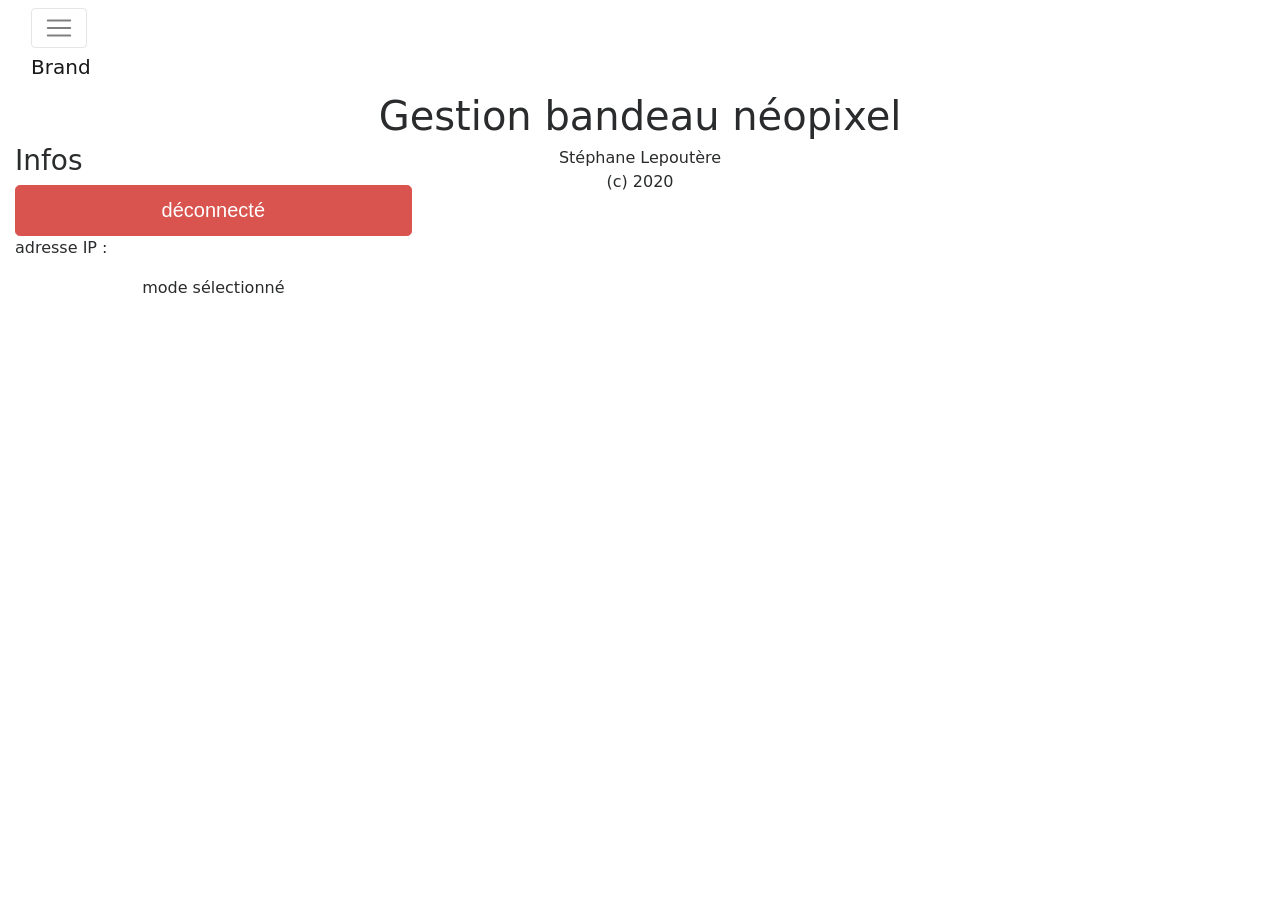
==== data/index.htm @ c67d4ffc "." ====
<!DOCTYPE html>
<html lang="fr">

<head>
	<meta charset="utf-8">
	<meta http-equiv="X-UA-Compatible" content="IE=edge">
	<meta name="viewport" content="width=device-width, initial-scale=1">

	<title>Qualité environnement</title>

	<meta name="description" content="Suivi des indicateurs de qualité de l'environnement">
	<meta name="author" content="Stéphane Lepoutère">

	<script src="js/jquery.min.js"></script>
	<script src="js/popper.min.js"></script>
	<script src="js/tether.min.js"></script>

	<link rel="stylesheet" href="css/bootstrap.min.css">
	<link rel="stylesheet" href="css/style.css">

	<script type="text/javascript" src="js/scripts.js"></script>

</head>

<body>
	<div class="container-fluid">
				<nav class="navbar navbar-expand-lg navbar-light bg-light navbar-dark bg-dark">
			
				<button class="navbar-toggler" type="button" data-toggle="collapse" data-target="#bs-example-navbar-collapse-1">
					<span class="navbar-toggler-icon"></span>
				</button> <a class="navbar-brand" href="#">Brand</a>
				<div class="collapse navbar-collapse" id="bs-example-navbar-collapse-1">
					<ul class="navbar-nav">
						<li class="nav-item active">
							<a class="nav-link" href="#">Link <span class="sr-only">(current)</span></a>
						</li>
						<li class="nav-item">
							<a class="nav-link" href="#">Link</a>
						</li>
						<li class="nav-item dropdown">
							<a class="nav-link dropdown-toggle" href="http://example.com" id="navbarDropdownMenuLink"
								data-toggle="dropdown">Dropdown link</a>
							<div class="dropdown-menu" aria-labelledby="navbarDropdownMenuLink">
								<a class="dropdown-item" href="#">Action</a> <a class="dropdown-item" href="#">Another action</a> <a
									class="dropdown-item" href="#">Something else here</a>
								<div class="dropdown-divider">
								</div> <a class="dropdown-item" href="#">Separated link</a>
							</div>
						</li>
					</ul>
					<form class="form-inline">
						<input class="form-control mr-sm-2" type="text">
						<button class="btn btn-primary my-2 my-sm-0" type="submit">
							Search
						</button>
					</form>
					<ul class="navbar-nav ml-md-auto">
						<li class="nav-item active">
							<a class="nav-link" href="#">Link <span class="sr-only">(current)</span></a>
						</li>
						<li class="nav-item dropdown">
							<a class="nav-link dropdown-toggle" href="http://example.com" id="navbarDropdownMenuLink"
								data-toggle="dropdown">Dropdown link</a>
							<div class="dropdown-menu dropdown-menu-right" aria-labelledby="navbarDropdownMenuLink">
								<a class="dropdown-item" href="#">Action</a> <a class="dropdown-item" href="#">Another action</a> <a
									class="dropdown-item" href="#">Something else here</a>
								<div class="dropdown-divider">
								</div> <a class="dropdown-item" href="#">Separated link</a>
							</div>
						</li>
					</ul>
				</div>
			</nav>

		<div class="row">
			<div class="col-md-12">
				<h1 class="text-center">
					Gestion bandeau néopixel
				</h1>
			</div>
		</div>
		<div class="row">
			<div class="col-md-4">
				<h3>
					Infos
				</h3>
				<button id="btInfoConnection" type="button" class="btn btn-block btn-lg btn-danger" title="état...">
					déconnecté
				</button>
				<p>
					adresse IP : <span id="IPserveurWS"></span>
				</p>
				<p id="affModeSelect" class="text-center">
					mode sélectionné
				</p>
			</div>
			<div class="col-md-4">
				<p class="text-center">
					Stéphane Lepoutère<br />(c) 2020
				</p>
			</div>
			<div class="col-md-4">
			</div>
		</div>
	</div>
	<script src="js/bootstrap.min.js"></script>

</body>

</html>
---- data/css/style.css ----
#ex1Slider .slider-selection {
	background: #BABABA;
}

.ex1Slider{
    width: 100%;
    display: block;
}
.slider.slider-horizontal{
    width: 100% !important;
    display: block;
}
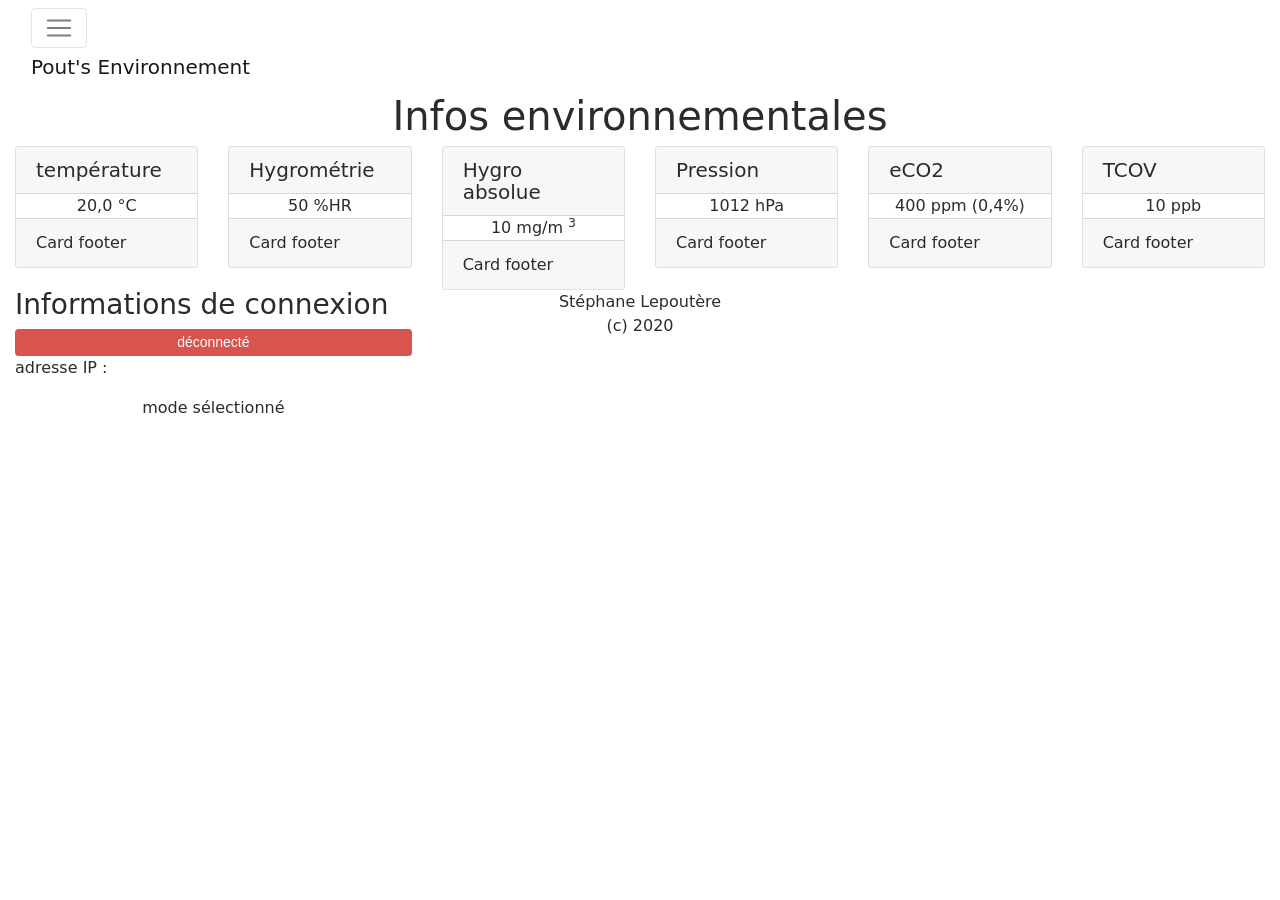
==== commit f91627b2: "html + webserveur beta OK" ====
--- a/data/index.htm
+++ b/data/index.htm
@@ -24,67 +24,142 @@
 
 <body>
 	<div class="container-fluid">
-				<nav class="navbar navbar-expand-lg navbar-light bg-light navbar-dark bg-dark">
-			
-				<button class="navbar-toggler" type="button" data-toggle="collapse" data-target="#bs-example-navbar-collapse-1">
-					<span class="navbar-toggler-icon"></span>
-				</button> <a class="navbar-brand" href="#">Brand</a>
-				<div class="collapse navbar-collapse" id="bs-example-navbar-collapse-1">
-					<ul class="navbar-nav">
-						<li class="nav-item active">
-							<a class="nav-link" href="#">Link <span class="sr-only">(current)</span></a>
-						</li>
-						<li class="nav-item">
-							<a class="nav-link" href="#">Link</a>
-						</li>
-						<li class="nav-item dropdown">
-							<a class="nav-link dropdown-toggle" href="http://example.com" id="navbarDropdownMenuLink"
-								data-toggle="dropdown">Dropdown link</a>
-							<div class="dropdown-menu" aria-labelledby="navbarDropdownMenuLink">
-								<a class="dropdown-item" href="#">Action</a> <a class="dropdown-item" href="#">Another action</a> <a
-									class="dropdown-item" href="#">Something else here</a>
-								<div class="dropdown-divider">
-								</div> <a class="dropdown-item" href="#">Separated link</a>
-							</div>
-						</li>
-					</ul>
-					<form class="form-inline">
-						<input class="form-control mr-sm-2" type="text">
-						<button class="btn btn-primary my-2 my-sm-0" type="submit">
-							Search
-						</button>
-					</form>
-					<ul class="navbar-nav ml-md-auto">
-						<li class="nav-item active">
-							<a class="nav-link" href="#">Link <span class="sr-only">(current)</span></a>
-						</li>
-						<li class="nav-item dropdown">
-							<a class="nav-link dropdown-toggle" href="http://example.com" id="navbarDropdownMenuLink"
-								data-toggle="dropdown">Dropdown link</a>
-							<div class="dropdown-menu dropdown-menu-right" aria-labelledby="navbarDropdownMenuLink">
-								<a class="dropdown-item" href="#">Action</a> <a class="dropdown-item" href="#">Another action</a> <a
-									class="dropdown-item" href="#">Something else here</a>
-								<div class="dropdown-divider">
-								</div> <a class="dropdown-item" href="#">Separated link</a>
-							</div>
-						</li>
-					</ul>
-				</div>
-			</nav>
+		<nav class="navbar navbar-expand-lg navbar-light bg-">
+
+			<button class="navbar-toggler" type="button" data-toggle="collapse"
+				data-target="#bs-navbar-1" aria-controls="bs-navbar-1" aria-expanded="true">
+				<span class="navbar-toggler-icon"></span>
+			</button> 
+			<a class="navbar-brand" href="#">Pout's Environnement</a>
+			<div class="collapse navbar-collapse" id="bs-navbar-1">
+				<ul class="navbar-nav">
+					<li class="nav-item active">
+						<a class="nav-link" href="#">Link <span class="sr-only">(current)</span></a>
+					</li>
+					<li class="nav-item">
+						<a class="nav-link" href="#">Link</a>
+					</li>
+					<li class="nav-item dropdown">
+						<a class="nav-link dropdown-toggle" href="#" id="navbarDropdownMenuLink"
+							data-toggle="dropdown">Dropdown link</a>
+						<div class="dropdown-menu" aria-labelledby="navbarDropdownMenuLink">
+							<a class="dropdown-item" href="#">Action</a> <a class="dropdown-item" href="#">Another
+								action</a> <a class="dropdown-item" href="#">Something else here</a>
+							<div class="dropdown-divider">
+							</div> <a class="dropdown-item" href="#">Separated link</a>
+						</div>
+					</li>
+				</ul>
+			</div>
+		</nav>
 
 		<div class="row">
 			<div class="col-md-12">
 				<h1 class="text-center">
-					Gestion bandeau néopixel
+					Infos environnementales
 				</h1>
 			</div>
 		</div>
 		<div class="row">
+			<div class="col-md-2">
+				<div class="card bg-default">
+					<h5 class="card-header">
+						température
+					</h5>
+					<div class="card-body text-center">
+						<p class="card-text">
+							<span id="val_temp">20,0</span> °C 
+						</p>
+					</div>
+					<div class="card-footer">
+						Card footer
+					</div>
+				</div>
+			</div>
+			<div class="col-md-2">
+				<div class="card bg-default">
+					<h5 class="card-header">
+						Hygrométrie
+					</h5>
+					<div class="card-body text-center">
+						<p class="card-text">
+							<span id="val_hygro">50</span> %HR
+						</p>
+					</div>
+					<div class="card-footer">
+						Card footer
+					</div>
+				</div>
+			</div>
+			<div class="col-md-2">
+				<div class="card bg-default">
+					<h5 class="card-header">
+						Hygro absolue
+					</h5>
+					<div class="card-body text-center">
+						<p class="card-text">
+							<span id="val_hygroAbs">10</span> mg/m <sup>3</sup>
+						</p>
+					</div>
+					<div class="card-footer">
+						Card footer
+					</div>
+				</div>
+			</div>
+			<div class="col-md-2">
+				<div class="card bg-default">
+					<h5 class="card-header">
+						Pression
+					</h5>
+					<div class="card-body text-center">
+						<p class="card-text">
+							<span id="val_pression">1012</span> hPa
+						</p>
+					</div>
+					<div class="card-footer">
+						Card footer
+					</div>
+				</div>
+			</div>
+			<div class="col-md-2">
+				<div class="card bg-default">
+					<h5 class="card-header">
+						eCO2
+					</h5>
+					<div class="card-body text-center">
+						<p class="card-text">
+							<span id="val_eco2">400</span> ppm (0,4%)
+						</p>
+					</div>
+					<div class="card-footer">
+						Card footer
+					</div>
+				</div>
+			</div>
+			<div class="col-md-2">
+				<div class="card bg-default">
+					<h5 class="card-header">
+						TCOV
+					</h5>
+					<div class="card-body text-center">
+						<p class="card-text">
+							<span id="val_tcov">10</span> ppb
+						</p>
+					</div>
+					<div class="card-footer">
+						Card footer
+					</div>
+				</div>
+			</div>
+		</div>
+
+		<div class="row">
 			<div class="col-md-4">
 				<h3>
-					Infos
+					Informations de connexion
 				</h3>
-				<button id="btInfoConnection" type="button" class="btn btn-block btn-lg btn-danger" title="état...">
+				<button id="btInfoConnection" type="button" 
+						class="btn btn-block btn-lg btn-danger btn-sm" title="état...">
 					déconnecté
 				</button>
 				<p>
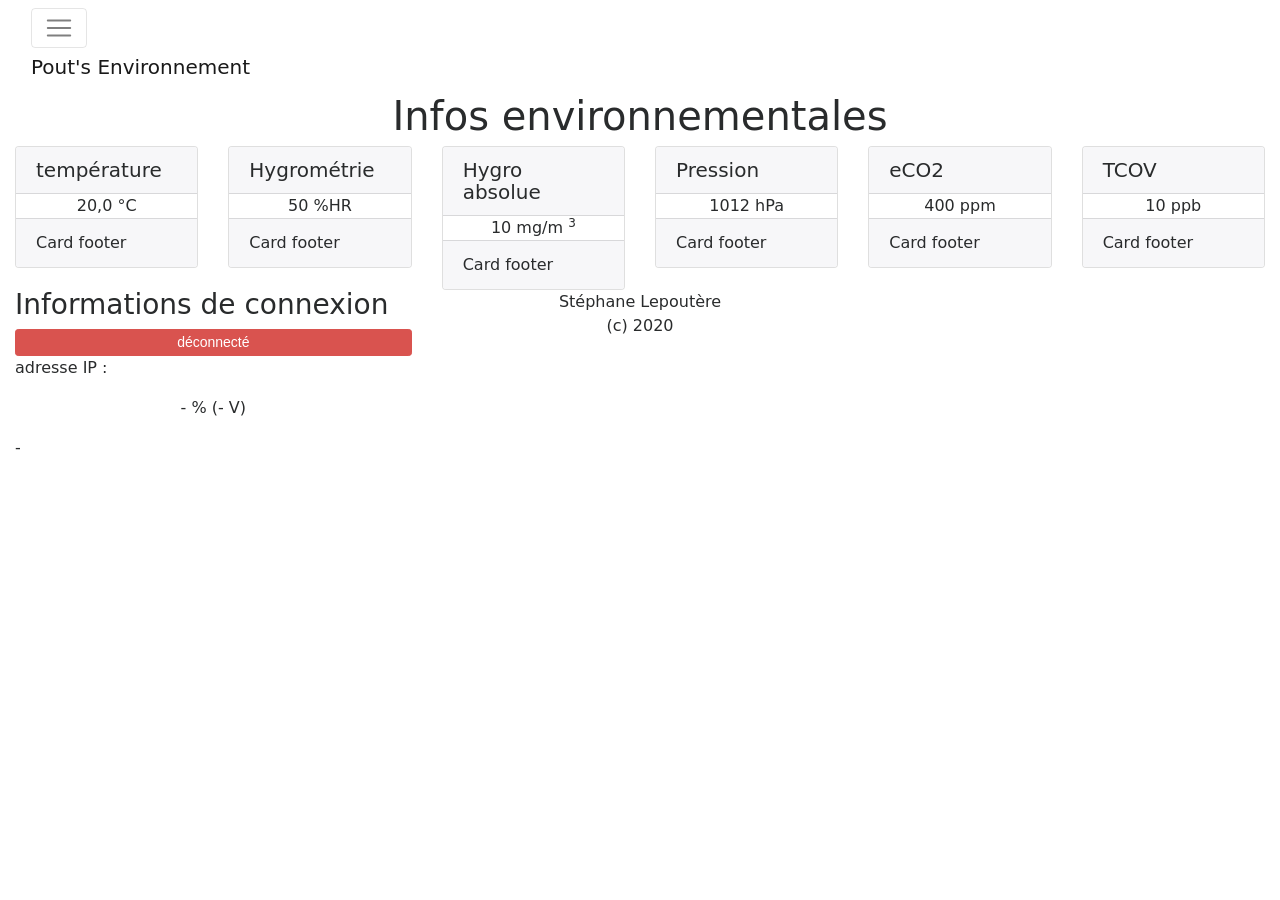
==== commit 2e39c19c: "correction mesure batterie" ====
--- a/data/index.htm
+++ b/data/index.htm
@@ -128,7 +128,7 @@
 					</h5>
 					<div class="card-body text-center">
 						<p class="card-text">
-							<span id="val_eco2">400</span> ppm (0,4%)
+							<span id="val_eco2">400</span> ppm
 						</p>
 					</div>
 					<div class="card-footer">
@@ -165,8 +165,8 @@
 				<p>
 					adresse IP : <span id="IPserveurWS"></span>
 				</p>
-				<p id="affModeSelect" class="text-center">
-					mode sélectionné
+				<p class="text-center">
+					<span id="val_batt">-</span> % (<span id="val_battVolt">-</span> V)
 				</p>
 			</div>
 			<div class="col-md-4">
@@ -177,6 +177,14 @@
 			<div class="col-md-4">
 			</div>
 		</div>
+
+		<div class="row">
+			<div class="col-md-12">
+				<div id="logText">
+				-
+				</div>
+			</div>
+		</div>
 	</div>
 	<script src="js/bootstrap.min.js"></script>
 
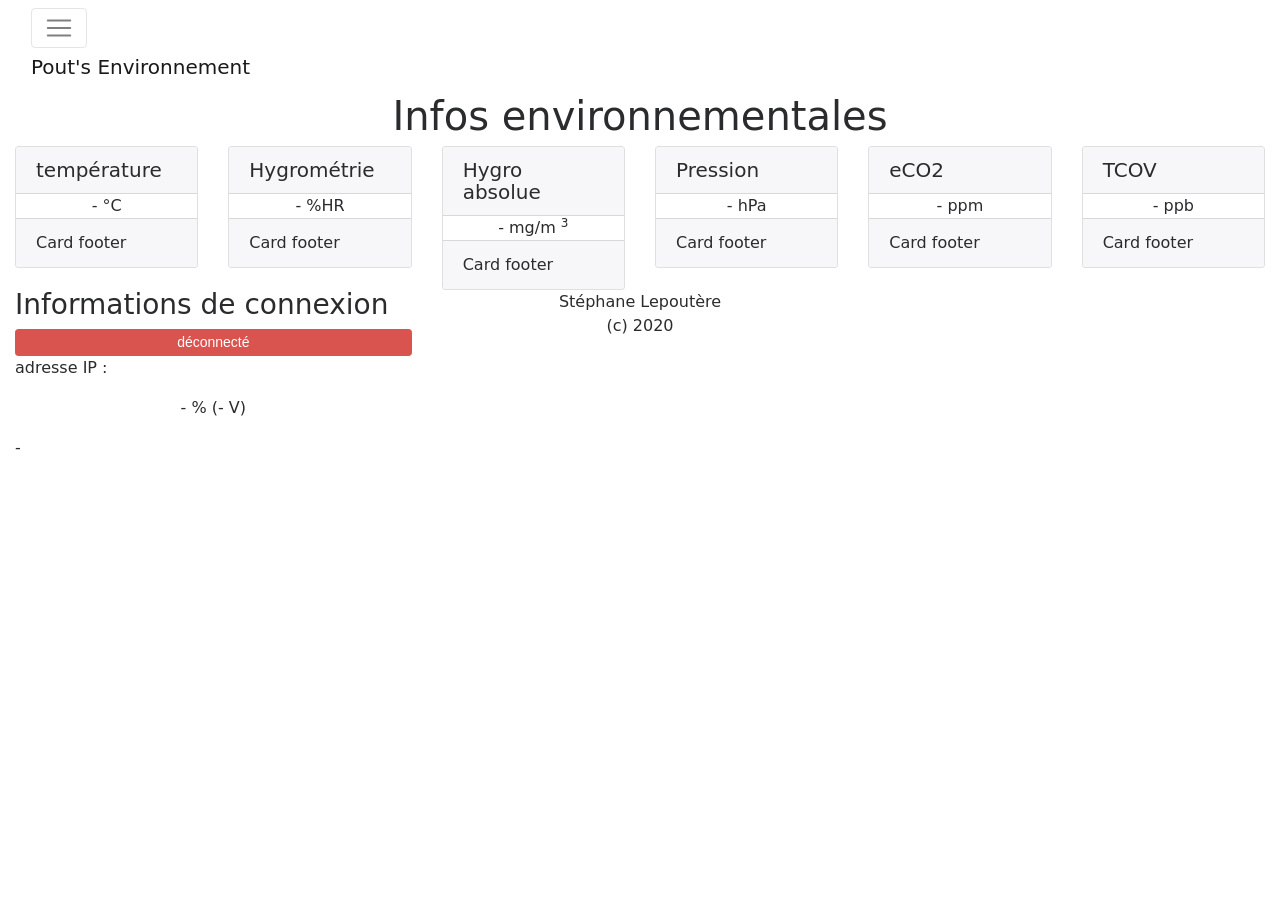
==== commit 8cbf862d: "pression en uint16t" ====
--- a/data/index.htm
+++ b/data/index.htm
@@ -24,7 +24,7 @@
 
 <body>
 	<div class="container-fluid">
-		<nav class="navbar navbar-expand-lg navbar-light bg-">
+		<nav class="navbar navbar-default navbar-fixed-top navbar-expand-mg navbar-light">
 
 			<button class="navbar-toggler" type="button" data-toggle="collapse"
 				data-target="#bs-navbar-1" aria-controls="bs-navbar-1" aria-expanded="true">
@@ -68,7 +68,7 @@
 					</h5>
 					<div class="card-body text-center">
 						<p class="card-text">
-							<span id="val_temp">20,0</span> °C 
+							<span id="val_temp">-</span> °C 
 						</p>
 					</div>
 					<div class="card-footer">
@@ -83,7 +83,7 @@
 					</h5>
 					<div class="card-body text-center">
 						<p class="card-text">
-							<span id="val_hygro">50</span> %HR
+							<span id="val_hygro">-</span> %HR
 						</p>
 					</div>
 					<div class="card-footer">
@@ -98,7 +98,7 @@
 					</h5>
 					<div class="card-body text-center">
 						<p class="card-text">
-							<span id="val_hygroAbs">10</span> mg/m <sup>3</sup>
+							<span id="val_hygroAbs">-</span> mg/m <sup>3</sup>
 						</p>
 					</div>
 					<div class="card-footer">
@@ -113,7 +113,7 @@
 					</h5>
 					<div class="card-body text-center">
 						<p class="card-text">
-							<span id="val_pression">1012</span> hPa
+							<span id="val_pression">-</span> hPa
 						</p>
 					</div>
 					<div class="card-footer">
@@ -128,7 +128,7 @@
 					</h5>
 					<div class="card-body text-center">
 						<p class="card-text">
-							<span id="val_eco2">400</span> ppm
+							<span id="val_eco2">-</span> ppm
 						</p>
 					</div>
 					<div class="card-footer">
@@ -143,7 +143,7 @@
 					</h5>
 					<div class="card-body text-center">
 						<p class="card-text">
-							<span id="val_tcov">10</span> ppb
+							<span id="val_tcov">-</span> ppb
 						</p>
 					</div>
 					<div class="card-footer">
@@ -179,7 +179,7 @@
 		</div>
 
 		<div class="row">
-			<div class="col-md-12">
+			<div class="col-md-12" style="height:100px;">
 				<div id="logText">
 				-
 				</div>
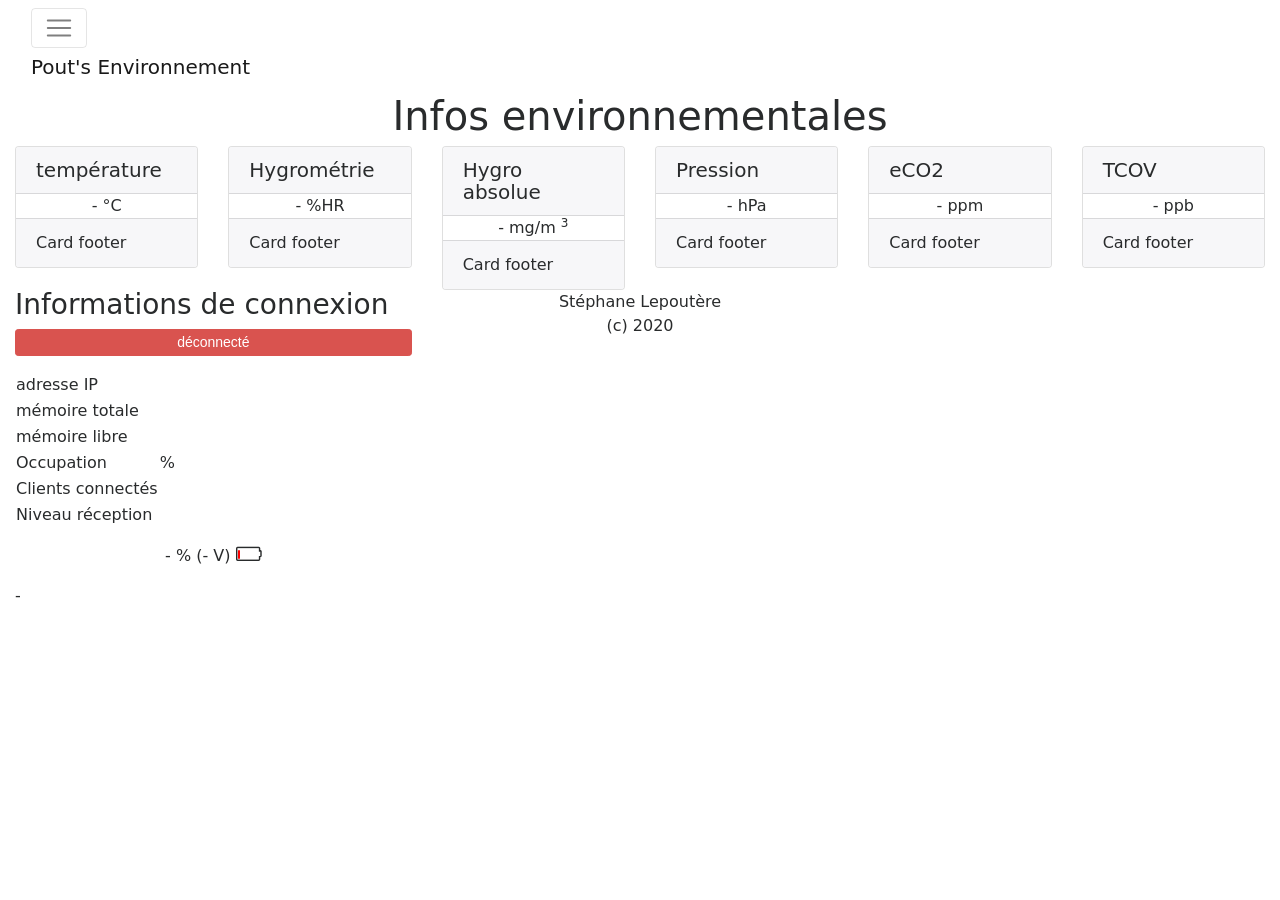
==== commit 7a827a6b: "amélioration html" ====
--- a/data/index.htm
+++ b/data/index.htm
@@ -17,6 +17,8 @@
 
 	<link rel="stylesheet" href="css/bootstrap.min.css">
 	<link rel="stylesheet" href="css/style.css">
+
+	<link rel="stylesheet" href="https://cdnjs.cloudflare.com/ajax/libs/font-awesome/4.7.0/css/font-awesome.min.css">
 
 	<script type="text/javascript" src="js/scripts.js"></script>
 
@@ -61,7 +63,7 @@
 			</div>
 		</div>
 		<div class="row">
-			<div class="col-md-2">
+			<div class="col-12 col-sm-6 col-md-3 col-lg-2">
 				<div class="card bg-default">
 					<h5 class="card-header">
 						température
@@ -76,7 +78,7 @@
 					</div>
 				</div>
 			</div>
-			<div class="col-md-2">
+			<div class="col-12 col-sm-6 col-md-3 col-lg-2">
 				<div class="card bg-default">
 					<h5 class="card-header">
 						Hygrométrie
@@ -91,7 +93,7 @@
 					</div>
 				</div>
 			</div>
-			<div class="col-md-2">
+			<div class="col-12 col-sm-6 col-md-3 col-lg-2">
 				<div class="card bg-default">
 					<h5 class="card-header">
 						Hygro absolue
@@ -106,7 +108,7 @@
 					</div>
 				</div>
 			</div>
-			<div class="col-md-2">
+			<div class="col-12 col-sm-6 col-md-3 col-lg-2">
 				<div class="card bg-default">
 					<h5 class="card-header">
 						Pression
@@ -121,7 +123,7 @@
 					</div>
 				</div>
 			</div>
-			<div class="col-md-2">
+			<div class="col-12 col-sm-6 col-md-3 col-lg-2">
 				<div class="card bg-default">
 					<h5 class="card-header">
 						eCO2
@@ -136,7 +138,7 @@
 					</div>
 				</div>
 			</div>
-			<div class="col-md-2">
+			<div class="col-12 col-sm-6 col-md-3 col-lg-2">
 				<div class="card bg-default">
 					<h5 class="card-header">
 						TCOV
@@ -163,10 +165,20 @@
 					déconnecté
 				</button>
 				<p>
-					adresse IP : <span id="IPserveurWS"></span>
+					<table>
+						<tr><td>adresse IP</td><td id="IPserveurWS"></td></tr>
+						<tr><td>mémoire totale</td><td id="mem_total"></td></tr>
+						<tr><td>mémoire libre</td><td id="mem_libre"></td></tr>
+						<tr><td>Occupation</td><td><span id="id_occ_mem"></span> %</td></tr>
+						<tr><td>Clients connectés</td><td id="id_clients"></td></tr>
+						<tr><td>Niveau réception</td><td id="id_rssi"></td></tr>
+					</table>
 				</p>
 				<p class="text-center">
 					<span id="val_batt">-</span> % (<span id="val_battVolt">-</span> V)
+					<i class="fa fa-battery-empty font-20px fa-battery-filling" aria-hidden="true">
+						<span id="result" style="width:calc(10% * 0.73)"></span>
+					</i>
 				</p>
 			</div>
 			<div class="col-md-4">
--- a/data/css/style.css
+++ b/data/css/style.css
@@ -10,3 +10,66 @@
     width: 100% !important;
     display: block;
 }
+
+.font-20px {
+    font-size: 20px !important;
+}
+
+.font-50px {
+    font-size: 50px !important;
+}
+
+.font-70px {
+    font-size: 70px !important;
+}
+
+.fa-battery-filling {
+    position: relative;
+}
+
+.fa-battery-filling span {
+    position: absolute;
+    background: orange;
+    top: 28%;
+    height: 44%;
+    left: 11%;
+    border-radius: 2px;
+    transition: 250ms ease;
+}
+
+.fa-battery-filling [style="width:calc(1% * 0.73)"],
+.fa-battery-filling [style="width:calc(2% * 0.73)"],
+.fa-battery-filling [style="width:calc(3% * 0.73)"],
+.fa-battery-filling [style="width:calc(4% * 0.73)"],
+.fa-battery-filling [style="width:calc(5% * 0.73)"],
+.fa-battery-filling [style="width:calc(6% * 0.73)"],
+.fa-battery-filling [style="width:calc(7% * 0.73)"],
+.fa-battery-filling [style="width:calc(8% * 0.73)"],
+.fa-battery-filling [style="width:calc(9% * 0.73)"],
+.fa-battery-filling [style="width:calc(10% * 0.73)"],
+.fa-battery-filling [style="width:calc(11% * 0.73)"],
+.fa-battery-filling [style="width:calc(12% * 0.73)"],
+.fa-battery-filling [style="width:calc(13% * 0.73)"],
+.fa-battery-filling [style="width:calc(14% * 0.73)"],
+.fa-battery-filling [style="width:calc(15% * 0.73)"],
+.fa-battery-filling [style="width:calc(16% * 0.73)"],
+.fa-battery-filling [style="width:calc(17% * 0.73)"],
+.fa-battery-filling [style="width:calc(18% * 0.73)"],
+.fa-battery-filling [style="width:calc(19% * 0.73)"],
+.fa-battery-filling [style="width:calc(20% * 0.73)"] {
+    background: red;
+}
+
+.fa-battery-filling [style="width:calc(90% * 0.73)"],
+.fa-battery-filling [style="width:calc(91% * 0.73)"],
+.fa-battery-filling [style="width:calc(92% * 0.73)"],
+.fa-battery-filling [style="width:calc(93% * 0.73)"],
+.fa-battery-filling [style="width:calc(94% * 0.73)"],
+.fa-battery-filling [style="width:calc(95% * 0.73)"],
+.fa-battery-filling [style="width:calc(96% * 0.73)"],
+.fa-battery-filling [style="width:calc(97% * 0.73)"],
+.fa-battery-filling [style="width:calc(98% * 0.73)"],
+.fa-battery-filling [style="width:calc(99% * 0.73)"],
+.fa-battery-filling [style="width:calc(100% * 0.73)"] {
+    background: green;
+}
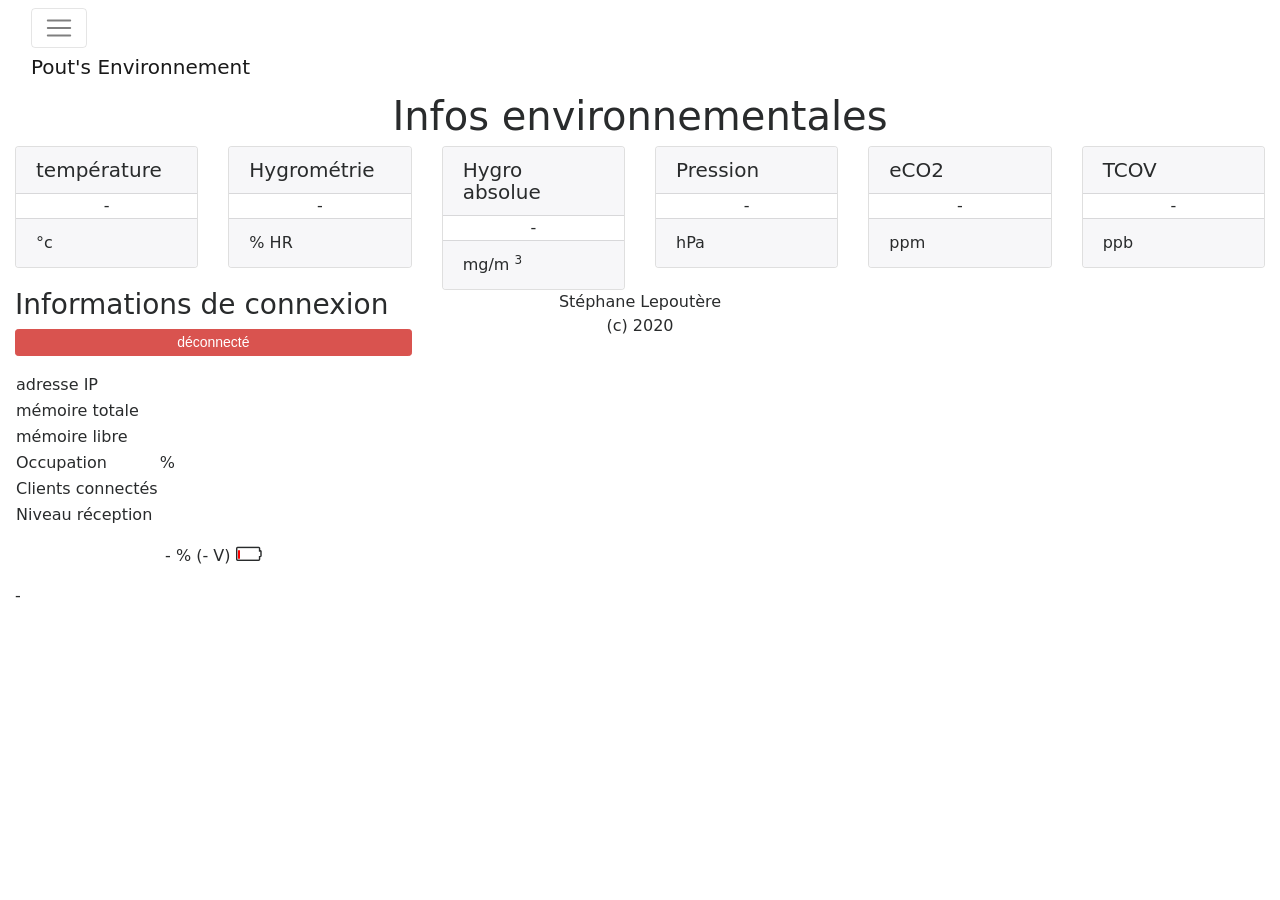
==== commit ebec8018: "Update index.htm" ====
--- a/data/index.htm
+++ b/data/index.htm
@@ -70,11 +70,11 @@
 					</h5>
 					<div class="card-body text-center">
 						<p class="card-text">
-							<span id="val_temp">-</span> °C 
-						</p>
-					</div>
-					<div class="card-footer">
-						Card footer
+							<span id="val_temp">-</span>
+						</p>
+					</div>
+					<div class="card-footer">
+						°c
 					</div>
 				</div>
 			</div>
@@ -85,11 +85,11 @@
 					</h5>
 					<div class="card-body text-center">
 						<p class="card-text">
-							<span id="val_hygro">-</span> %HR
-						</p>
-					</div>
-					<div class="card-footer">
-						Card footer
+							<span id="val_hygro">-</span>
+						</p>
+					</div>
+					<div class="card-footer">
+						% HR
 					</div>
 				</div>
 			</div>
@@ -100,11 +100,11 @@
 					</h5>
 					<div class="card-body text-center">
 						<p class="card-text">
-							<span id="val_hygroAbs">-</span> mg/m <sup>3</sup>
-						</p>
-					</div>
-					<div class="card-footer">
-						Card footer
+							<span id="val_hygroAbs">-</span>
+						</p>
+					</div>
+					<div class="card-footer">
+						mg/m <sup>3</sup>
 					</div>
 				</div>
 			</div>
@@ -115,11 +115,11 @@
 					</h5>
 					<div class="card-body text-center">
 						<p class="card-text">
-							<span id="val_pression">-</span> hPa
-						</p>
-					</div>
-					<div class="card-footer">
-						Card footer
+							<span id="val_pression">-</span>
+						</p>
+					</div>
+					<div class="card-footer">
+						hPa
 					</div>
 				</div>
 			</div>
@@ -130,11 +130,11 @@
 					</h5>
 					<div class="card-body text-center">
 						<p class="card-text">
-							<span id="val_eco2">-</span> ppm
-						</p>
-					</div>
-					<div class="card-footer">
-						Card footer
+							<span id="val_eco2">-</span>
+						</p>
+					</div>
+					<div class="card-footer">
+						ppm
 					</div>
 				</div>
 			</div>
@@ -145,11 +145,11 @@
 					</h5>
 					<div class="card-body text-center">
 						<p class="card-text">
-							<span id="val_tcov">-</span> ppb
-						</p>
-					</div>
-					<div class="card-footer">
-						Card footer
+							<span id="val_tcov">-</span>
+						</p>
+					</div>
+					<div class="card-footer">
+						ppb
 					</div>
 				</div>
 			</div>
@@ -202,4 +202,4 @@
 
 </body>
 
-</html>+</html>
